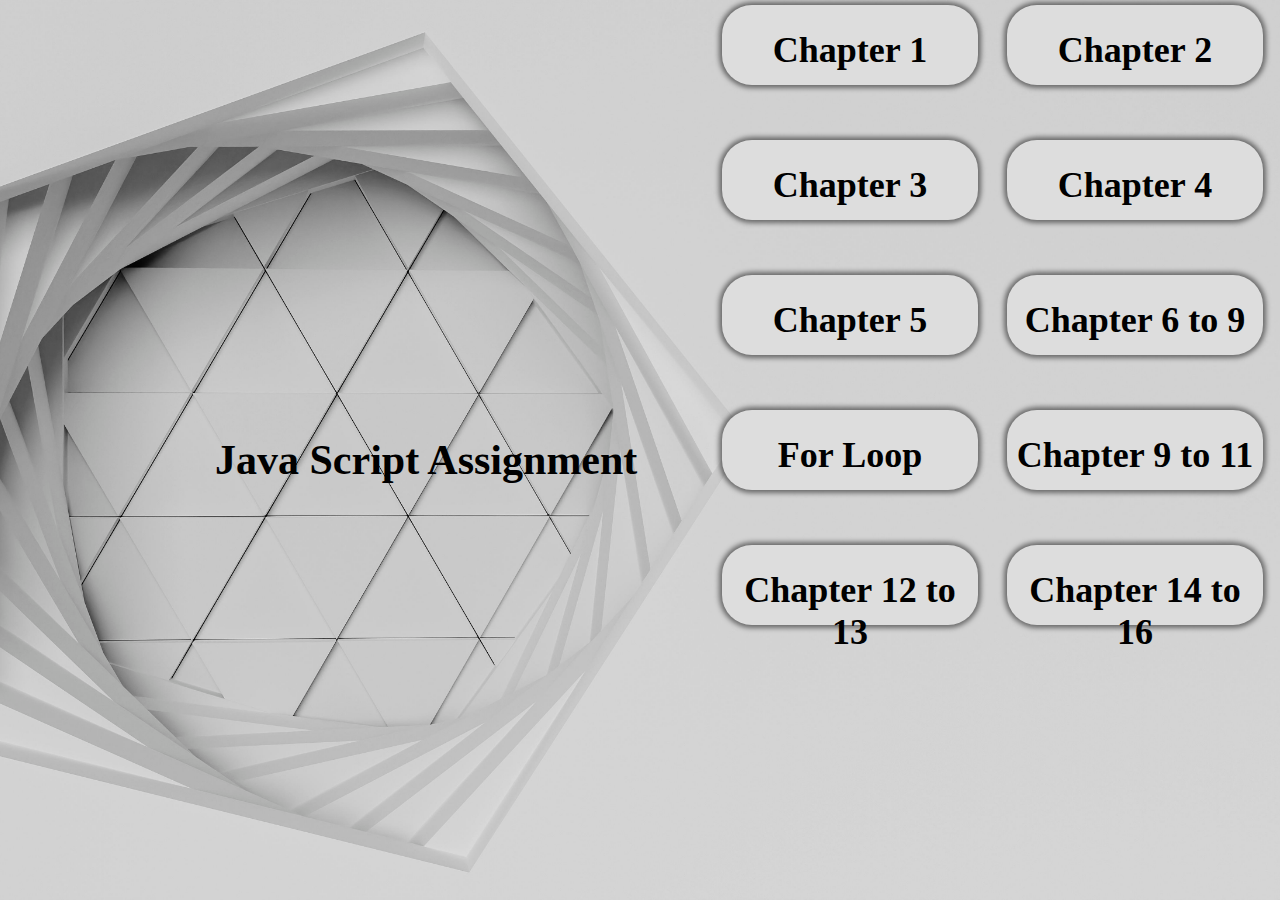
==== index.html @ 50fc766e "add more pages link" ====
<!DOCTYPE html>
<html lang="en">

<head>
    <meta charset="UTF-8">
    <meta http-equiv="X-UA-Compatible" content="IE=edge">
    <meta name="viewport" content="width=device-width, initial-scale=1.0">
    <link rel="stylesheet" href="./style.css">
    <title>JS-Assignment</title>
</head>

<body>

    <div class="container">
        <!-- <img src="./imgs/background.jpg" alt=""> -->

        <div class="sub_container1">
            <div class="main_heading">
                <a href="./index.html">
                    <h1>Java Script Assignment</h1>
                </a>
            </div>
        </div>
        <div class="sub_container2">
            <div class="chapters_left">
                <div class="ch_box">
                    <a href="./ch-1.html" target="blank">
                        <h1>Chapter 1</h1>
                    </a>
                </div>
                <div class="ch_box">
                    <a href="./ch-3.html" target="blank">
                        <h1>Chapter 3</h1>
                    </a>
                </div>
                <div class="ch_box">
                    <a href="./ch-5.html" target="blank">
                        <h1>Chapter 5</h1>
                    </a>
                </div>
                <div class="ch_box">
                    <a href="https://muhammadsaad25.github.io/For_Loop/" target="blank">
                        <h1>For Loop</h1>
                    </a>
                </div>
                <div class="ch_box">
                    <a href="#" target="blank">
                        <h1>Chapter 12 to 13</h1>
                    </a>
                </div>
            </div>

            <div class="chapters_right">
                <div class="ch_box2">
                    <a href="./ch-2.html" target="blank">
                        <h1>Chapter 2</h1>
                    </a>
                </div>
                <div class="ch_box2">
                    <a href="./ch-4.html" target="blank">
                        <h1>Chapter 4</h1>
                    </a>
                </div>
                <div class="ch_box2">
                    <a href="./ch-6.html" target="blank">
                        <h1>Chapter 6 to 9</h1>
                    </a>
                </div>
                <div class="ch_box2">
                    <a href="./ch-9 to 11.html" target="blank">
                        <h1>Chapter 9 to 11</h1>
                    </a>
                </div>
                <div class="ch_box2">
                    <a href="#" target="blank">
                        <h1>Chapter 14 to 16</h1>
                    </a>
                </div>
            </div>


        </div>

    </div>
</body>

</html>
---- style.css ----
body {
    margin: 0;
    padding: 0;
    height: 100vh;
    width: 100vw;
    /* background-image: url(./imgs/background.jpg); */
}

a {
    text-decoration: none;
    color: black;
}

.container {
    height: 100%;
    width: 100%;
    position: relative;
    background: url(./imgs/background.jpg );
    background-position: center;
    background-size: cover;
    background-repeat: no-repeat;
    display: flex;
}

.container img {
    height: 100%;
    width: 100%;
}

.sub_container1 {
    height: 100%;
    width: 50%;
    display: flex;
    justify-content: center;
    align-items: center;
}

.main_heading {
    width: 100%;
    font-size: 21px;
    padding: 30px 0 0 115px;
    margin: 0 0 10px 100px;
}

.main_heading:hover {
    font-size: 22px;
    width: 110%;
    padding: 30px 0 0 110px;
}

.sub_container2 {
    height: 100%;
    width: 50%;
    display: flex;
}

.chapters_left {
    height: 100%;
    width: 50%;
    display: flex;
    justify-content: center;
    align-items: center;
    flex-direction: column;
    justify-content: start;
}

.ch_box {
    margin: 5px 20px 50px 120px;
    height: 80px;
    width: 80%;
    border-radius: 30px;
    background-color: rgb(221, 221, 221);
    box-shadow: 0px 0px 5px 3px rgba(0, 0, 0, 0.5);
    text-align: center;
    font-size: 18px;
}

.ch_box:hover {
    height: 90px;
    width: 90%;
    background-color: rgb(210, 210, 210);
    font-size: 20px;
}

.chapters_right {
    height: 100%;
    width: 50%;
    display: flex;
    justify-content: center;
    align-items: center;
    flex-direction: column;
    justify-content: start;
}

.ch_box2 {
    margin: 5px 20px 50px 50px;
    height: 80px;
    width: 80%;
    border-radius: 30px;
    background-color: rgb(221, 221, 221);
    box-shadow: 0px 0px 5px 3px rgba(0, 0, 0, 0.5);
    text-align: center;
    font-size: 18px;
}

.ch_box2:hover {
    height: 90px;
    width: 90%;
    background-color: rgb(210, 210, 210);
    font-size: 20px;
}
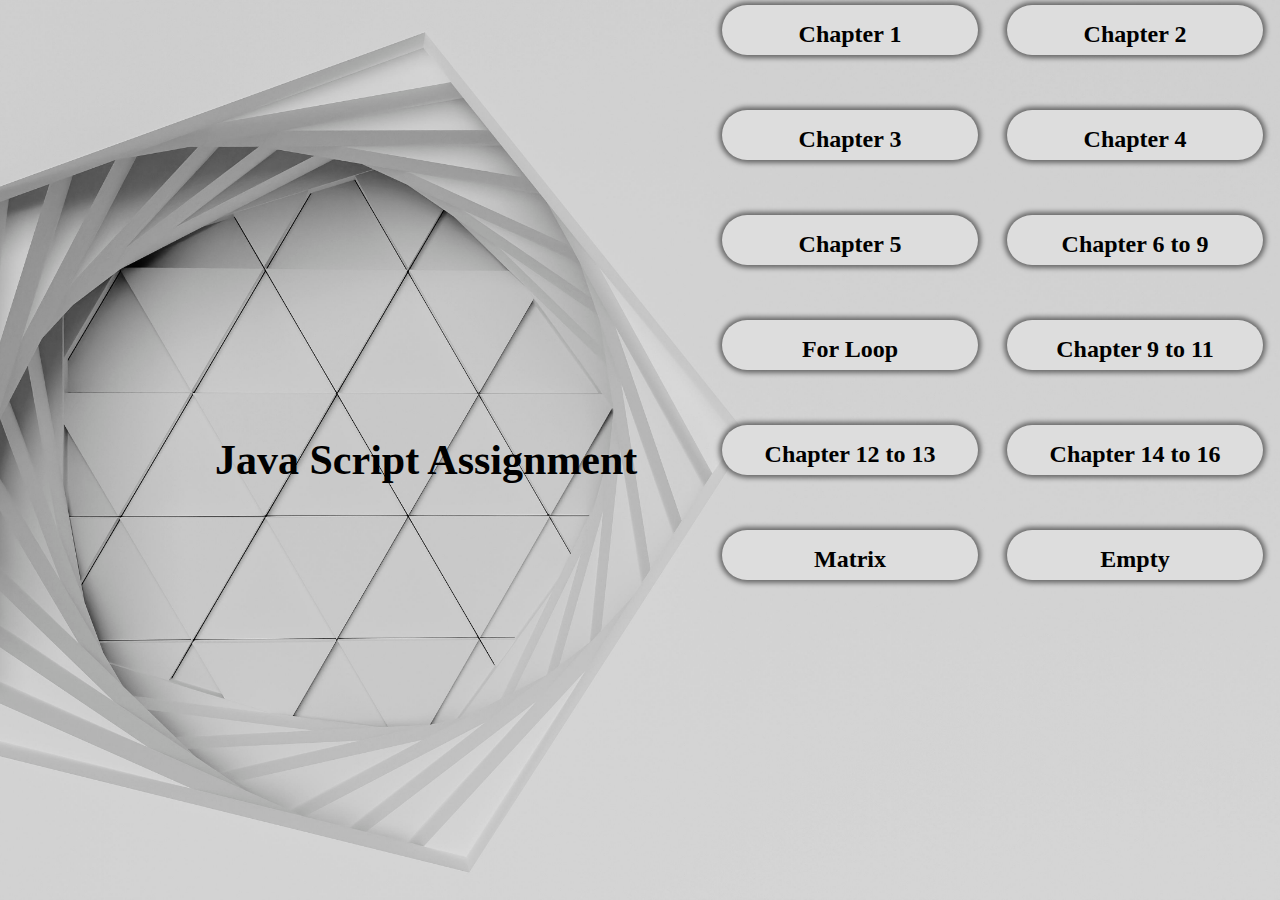
==== commit 579492c6: "add matrox link" ====
--- a/index.html
+++ b/index.html
@@ -44,8 +44,13 @@
                     </a>
                 </div>
                 <div class="ch_box">
-                    <a href="#" target="blank">
+                    <a href="./ch-12 to 13.html" target="blank">
                         <h1>Chapter 12 to 13</h1>
+                    </a>
+                </div>
+                <div class="ch_box">
+                    <a href="https://muhammadsaad25.github.io/Matrix/" target="blank">
+                        <h1>Matrix</h1>
                     </a>
                 </div>
             </div>
@@ -62,7 +67,7 @@
                     </a>
                 </div>
                 <div class="ch_box2">
-                    <a href="./ch-6.html" target="blank">
+                    <a href="./ch-6 to 9.html" target="blank">
                         <h1>Chapter 6 to 9</h1>
                     </a>
                 </div>
@@ -72,8 +77,13 @@
                     </a>
                 </div>
                 <div class="ch_box2">
+                    <a href="./ch-14 to 16.html" target="blank">
+                        <h1>Chapter 14 to 16</h1>
+                    </a>
+                </div>
+                <div class="ch_box2">
                     <a href="#" target="blank">
-                        <h1>Chapter 14 to 16</h1>
+                        <h1>Empty</h1>
                     </a>
                 </div>
             </div>
--- a/style.css
+++ b/style.css
@@ -66,13 +66,13 @@
 
 .ch_box {
     margin: 5px 20px 50px 120px;
-    height: 80px;
+    height: 50px;
     width: 80%;
     border-radius: 30px;
     background-color: rgb(221, 221, 221);
     box-shadow: 0px 0px 5px 3px rgba(0, 0, 0, 0.5);
     text-align: center;
-    font-size: 18px;
+    font-size: 12px;
 }
 
 .ch_box:hover {
@@ -94,13 +94,13 @@
 
 .ch_box2 {
     margin: 5px 20px 50px 50px;
-    height: 80px;
+    height: 50px;
     width: 80%;
     border-radius: 30px;
     background-color: rgb(221, 221, 221);
     box-shadow: 0px 0px 5px 3px rgba(0, 0, 0, 0.5);
     text-align: center;
-    font-size: 18px;
+    font-size: 12px;
 }
 
 .ch_box2:hover {
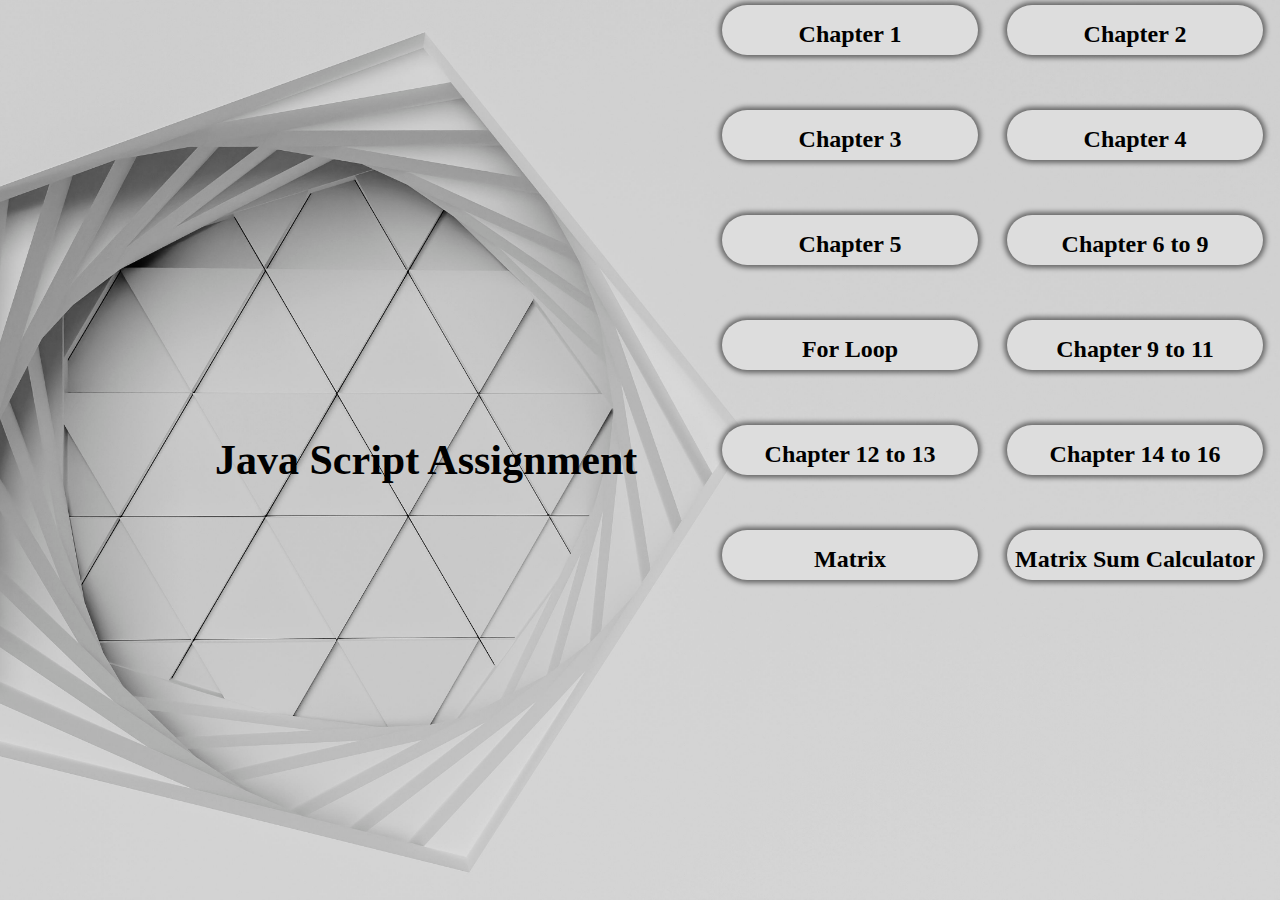
==== commit c3e16e54: "add link of matrix calculator" ====
--- a/index.html
+++ b/index.html
@@ -82,8 +82,8 @@
                     </a>
                 </div>
                 <div class="ch_box2">
-                    <a href="#" target="blank">
-                        <h1>Empty</h1>
+                    <a href="https://muhammadsaad25.github.io/Matrix-Sum-Calculator/" target="blank">
+                        <h1>Matrix Sum Calculator</h1>
                     </a>
                 </div>
             </div>
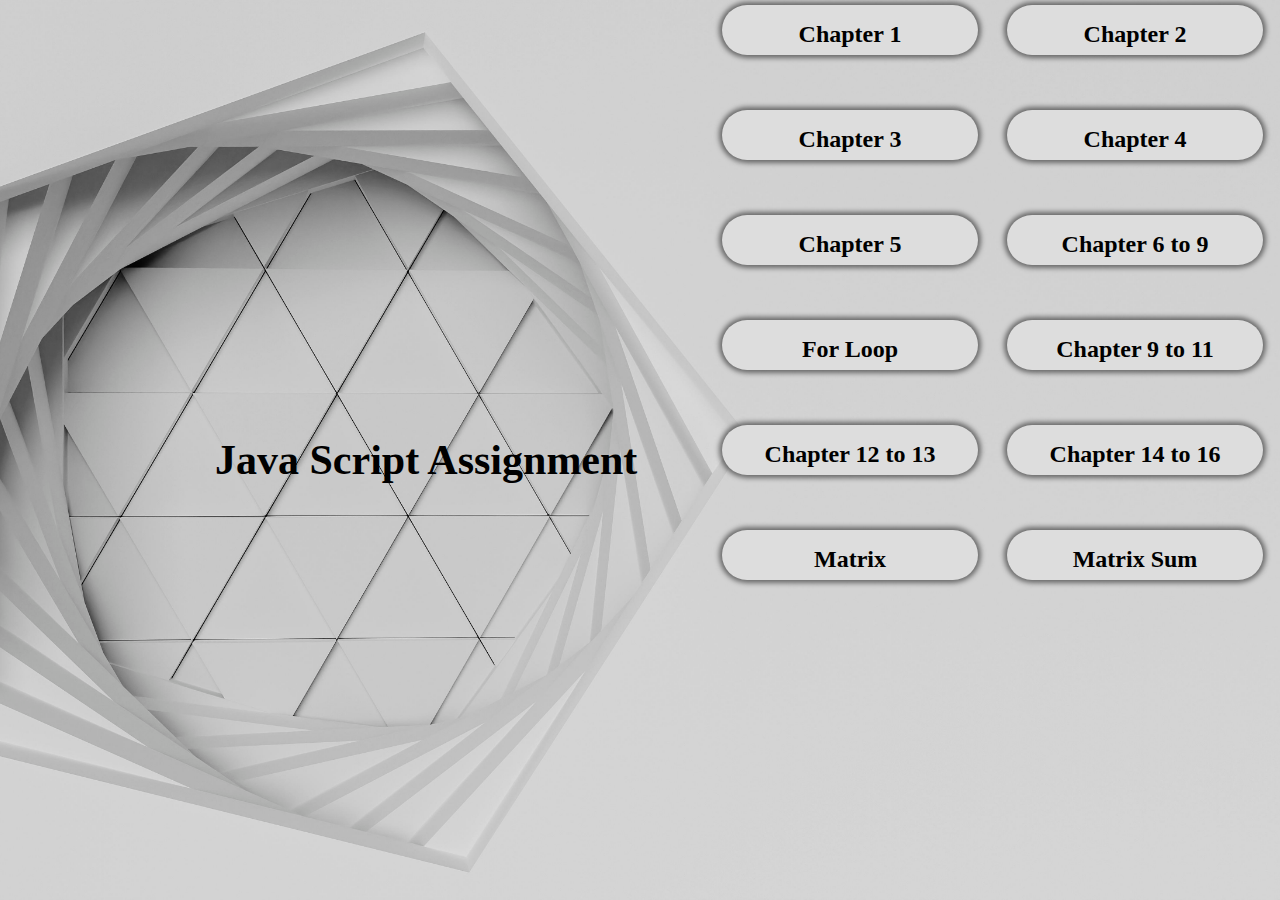
==== commit 16517906: "change name matric sum calculator to matrix sum" ====
--- a/index.html
+++ b/index.html
@@ -83,7 +83,7 @@
                 </div>
                 <div class="ch_box2">
                     <a href="https://muhammadsaad25.github.io/Matrix-Sum-Calculator/" target="blank">
-                        <h1>Matrix Sum Calculator</h1>
+                        <h1>Matrix Sum</h1>
                     </a>
                 </div>
             </div>
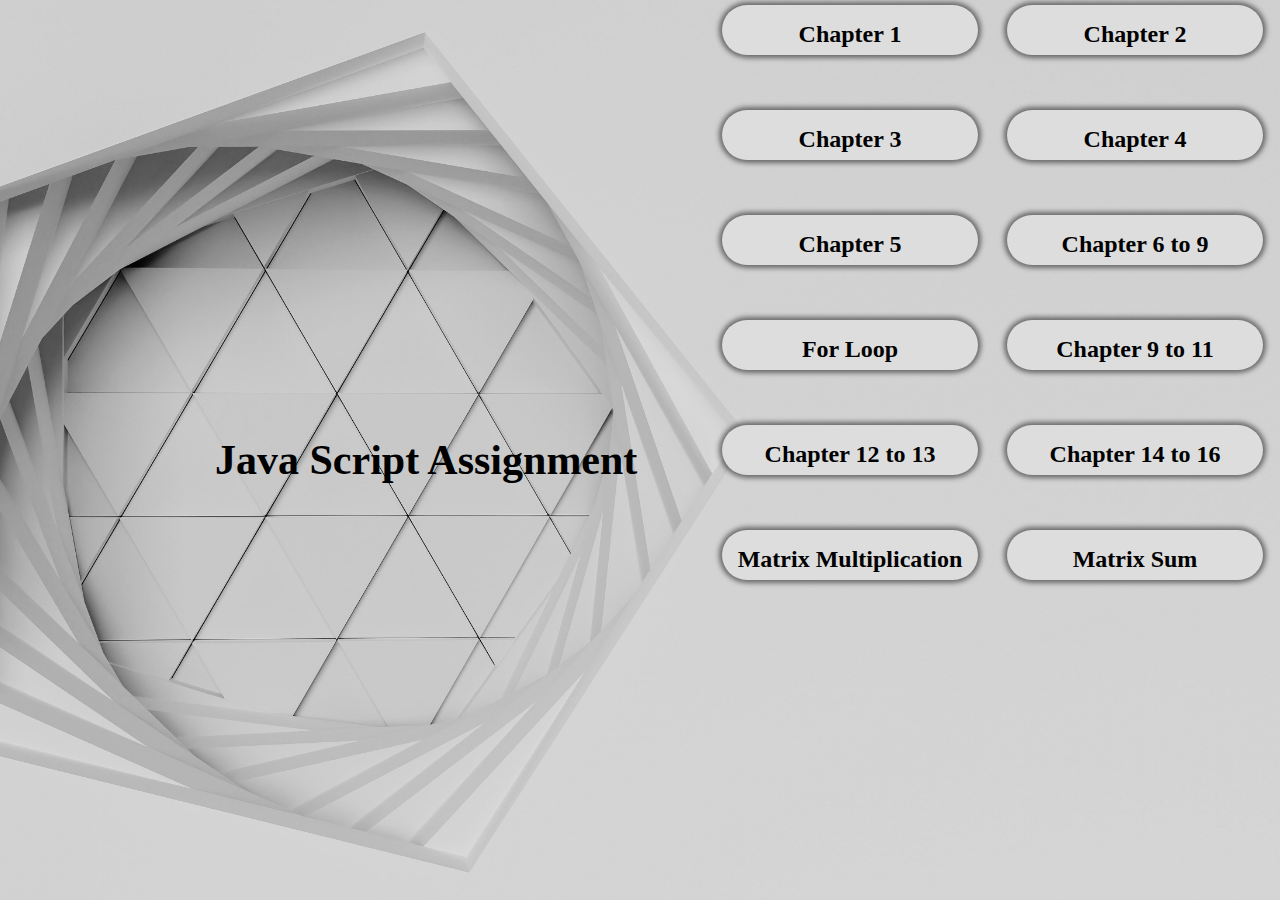
==== commit 5109628c: "add links" ====
--- a/index.html
+++ b/index.html
@@ -49,8 +49,8 @@
                     </a>
                 </div>
                 <div class="ch_box">
-                    <a href="https://muhammadsaad25.github.io/Matrix/" target="blank">
-                        <h1>Matrix</h1>
+                    <a href="https://muhammadsaad25.github.io/Matrix-Multiplay-Calculator/" target="blank">
+                        <h1>Matrix Multiplication</h1>
                     </a>
                 </div>
             </div>
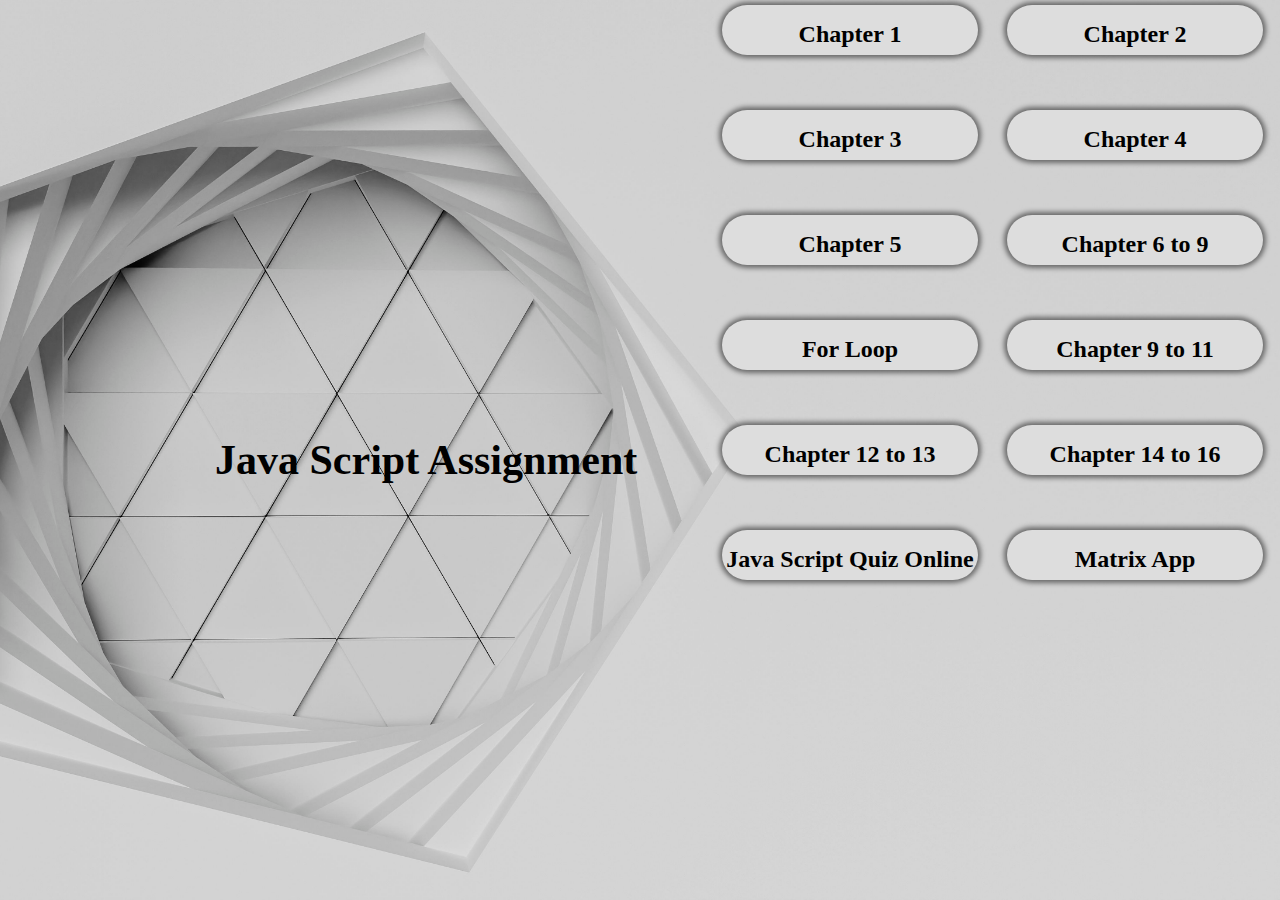
==== commit 33ba5fa0: "change file name" ====
--- a/index.html
+++ b/index.html
@@ -50,7 +50,7 @@
                 </div>
                 <div class="ch_box">
                     <a href="https://muhammadsaad25.github.io/Matrix-Multiplay-Calculator/" target="blank">
-                        <h1>Matrix Multiplication</h1>
+                        <h1>Java Script Quiz Online</h1>
                     </a>
                 </div>
             </div>
@@ -83,7 +83,7 @@
                 </div>
                 <div class="ch_box2">
                     <a href="https://muhammadsaad25.github.io/Matrix-Sum-Calculator/" target="blank">
-                        <h1>Matrix Sum</h1>
+                        <h1>Matrix App</h1>
                     </a>
                 </div>
             </div>
